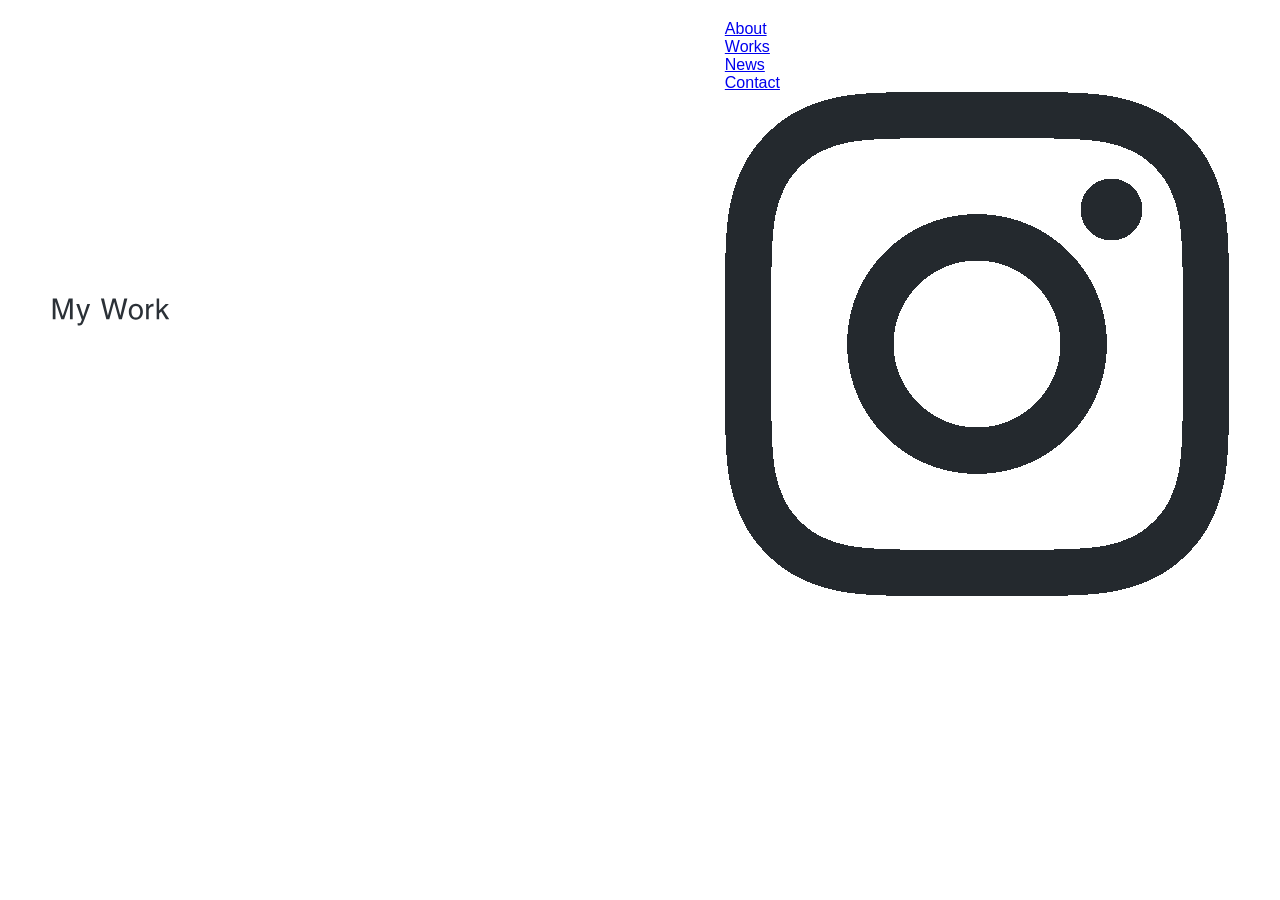
==== 模写コーディング７/index.html @ 6f384d01 "Add files via upload" ====
<!DOCTYPE html>
<html lang="ja">
  <head>
    <meta charset="utf-8">
    <title>My Work - Portfolio</title>
    <meta name="description" content="テキストテキストテキストテキストテキストテキストテキストテキスト">
    <meta name="viewport" content="width=device-width, initial-scale=1">
    <link rel="stylesheet" href="style.css">
  </head>

  <body>
    <header>
      <h1 class="site-title"><a href="index.html"><img src="img/logo.svg" alt="My Work"></a></h1>
      <nav>
        <ul>
          <li><a href="#about">About</a></li>
          <li><a href="#works">Works</a></li>
          <li><a href="#news">News</a></li>
          <li><a href="#contact">Contact</a></li>
          <li>
            <a href="https://www.instagram.com/" target="_blank">
              <img class="icon" src="./img/icon-instagram.png" alt="インスタグラム">
            </a>
          </li>
        </ul>
      </nav>
    </header>
---- 模写コーディング７/style.css ----
@charset "UTF-8";

* {
  margin: 0;
  padding: 0;
  box-sizing: border-box;
}

ul {
  list-style: none;
}

img {
  max-width: 100%;
  vertical-align: bottom;
}

body {
  font-family: Arial, sans-serif;
  color: #333;
}


/* ヘッダー */
header {
  display: flex;
  justify-content: space-between;
  align-items: center;
  padding: 20px 4%;
}
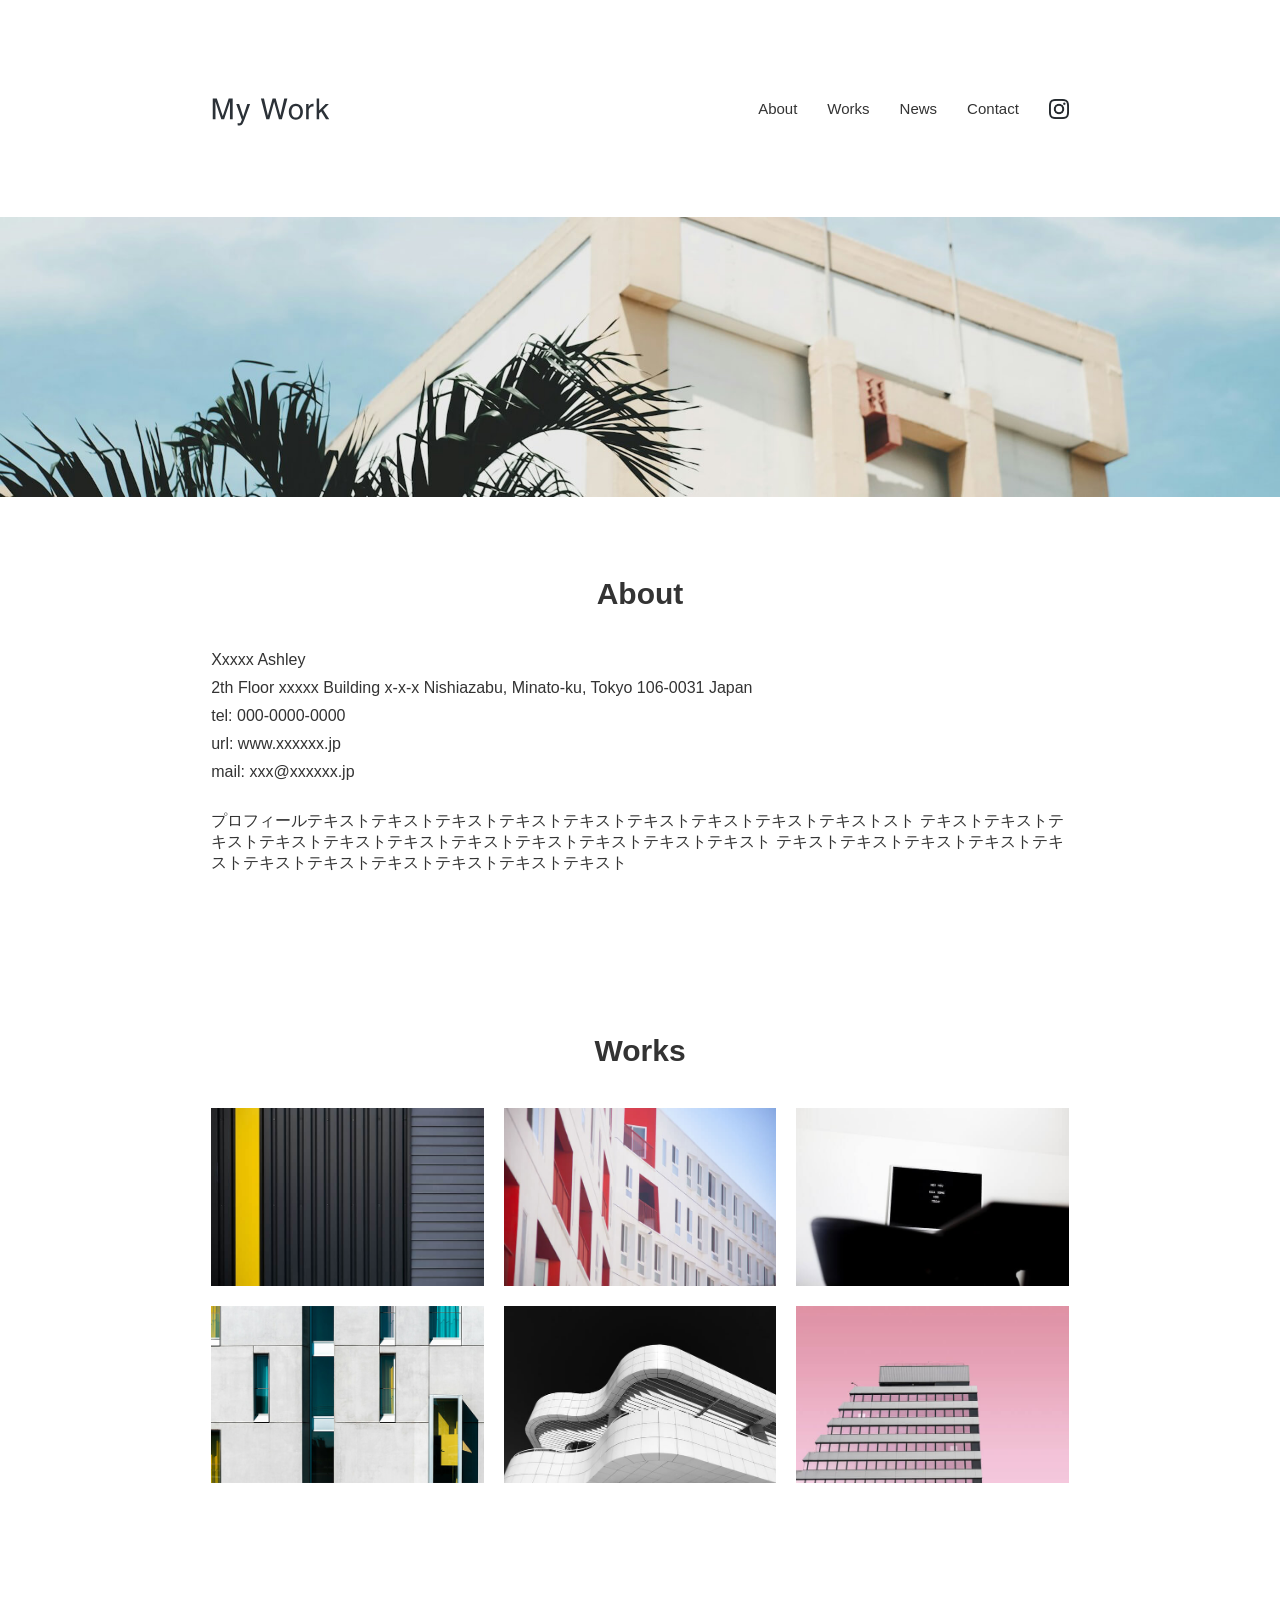
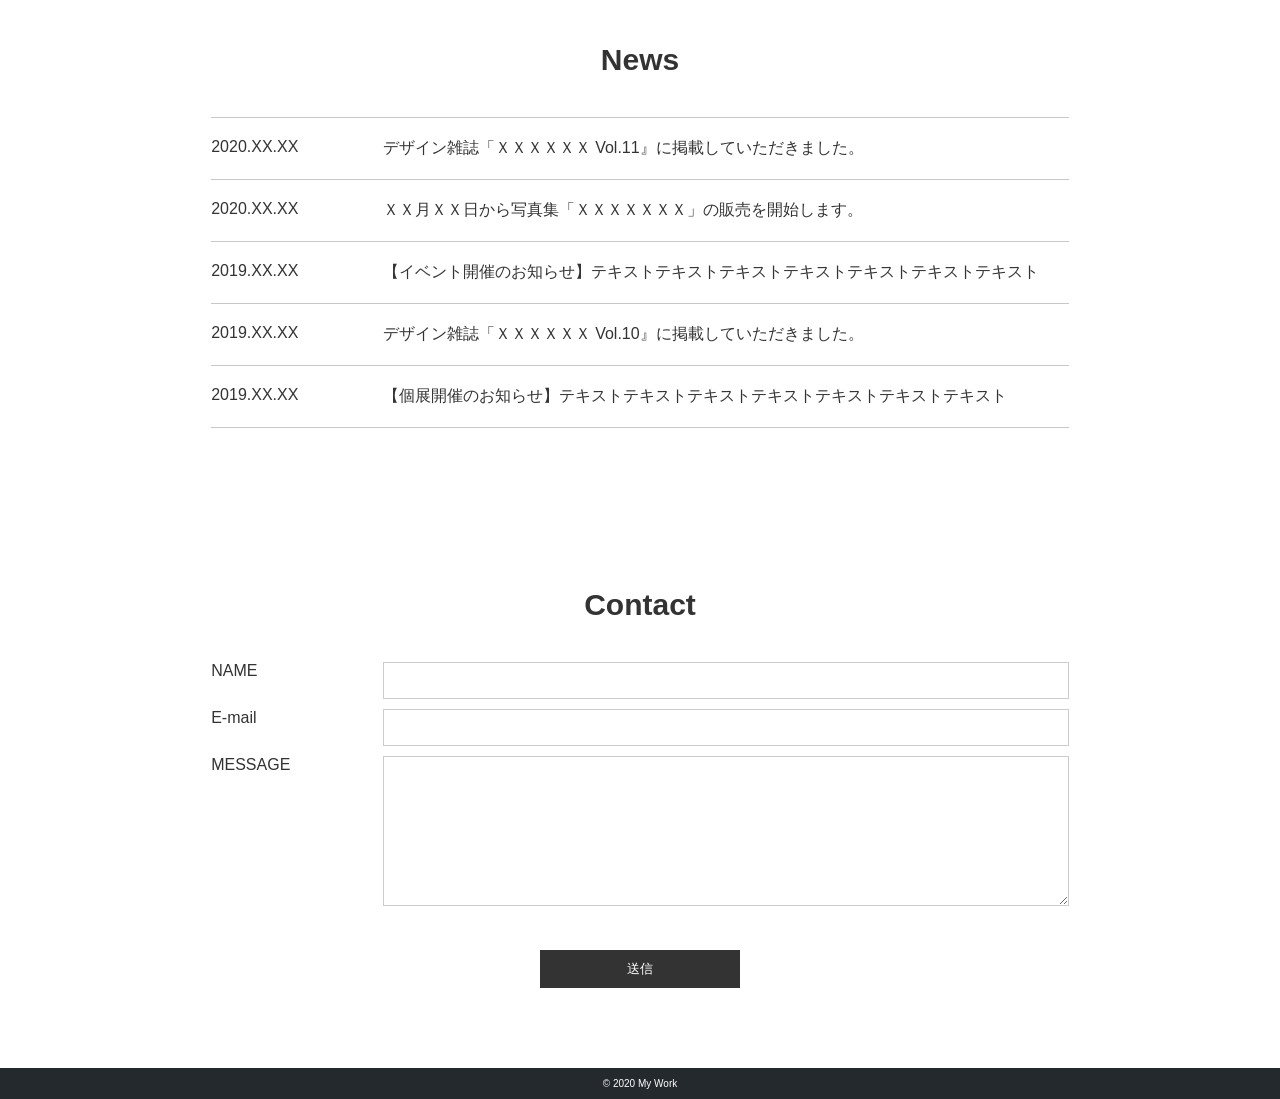
==== commit 48fd20a0: "Add files via upload" ====
--- a/模写コーディング７/index.html
+++ b/模写コーディング７/index.html
@@ -2,28 +2,106 @@
 <html lang="ja">
   <head>
     <meta charset="utf-8">
-    <title>My Work - Portfolio</title>
-    <meta name="description" content="テキストテキストテキストテキストテキストテキストテキストテキスト">
-    <meta name="viewport" content="width=device-width, initial-scale=1">
+    <title>My Work</title>
+    <meta name="description" content="ホームページ">
+    <meta name="viewport" content="width=device-width, initial-scale=1.0">
     <link rel="stylesheet" href="style.css">
   </head>
 
   <body>
     <header>
-      <h1 class="site-title"><a href="index.html"><img src="img/logo.svg" alt="My Work"></a></h1>
-      <nav>
+  <div class="header-inner">
+    <h1 class="site-title">
+      <a href="index.html"><img src="img/logo.svg" alt="My Work"></a>
+    </h1>
+    <nav>
+      <ul>
+        <li><a href="#about">About</a></li>
+        <li><a href="#works">Works</a></li>
+        <li><a href="#news">News</a></li>
+        <li><a href="#contact">Contact</a></li>
+        <li>
+          <a href="https://www.instagram.com/" target="_blank">
+            <img class="icon" src="img/icon-instagram.png" alt="インスタ">
+          </a>
+        </li>
+      </ul>
+    </nav>
+  </div>
+</header>
+
+    <main>
+      <div id="mainvisual">
+        <picture>
+          <source media="(max-width: 600px)" srcset="img/mainvisual-sp.jpg">
+          <img src="img/mainvisual-pc.jpg" alt="白い建物">
+        </picture>
+      </div>
+
+      <section id="about" class="wrapper">
+        <h2 class="sec-title">About</h2>
         <ul>
-          <li><a href="#about">About</a></li>
-          <li><a href="#works">Works</a></li>
-          <li><a href="#news">News</a></li>
-          <li><a href="#contact">Contact</a></li>
-          <li>
-            <a href="https://www.instagram.com/" target="_blank">
-              <img class="icon" src="./img/icon-instagram.png" alt="インスタグラム">
-            </a>
-          </li>
+          <li>Xxxxx Ashley</li>
+          <li>2th Floor xxxxx Building x-x-x Nishiazabu, Minato-ku, Tokyo 106-0031 Japan</li>
+          <li>tel: 000-0000-0000</li>
+          <li>url: www.xxxxxx.jp</li>
+          <li>mail: xxx@xxxxxx.jp</li>
         </ul>
-      </nav>
-    </header>
+        <p>
+          プロフィールテキストテキストテキストテキストテキストテキストテキストテキストテキストスト
+          テキストテキストテキストテキストテキストテキストテキストテキストテキストテキストテキスト
+          テキストテキストテキストテキストテキストテキストテキストテキストテキストテキストテキスト
+        </p>
+      </section>
 
-    +      <section id="works" class="wrapper">
+        <h2 class="sec-title">Works</h2>
+        <ul>
+          <li><img src="img/works1.jpg" alt="テキストテキストテキスト"></li>
+          <li><img src="img/works2.jpg" alt="テキストテキストテキスト"></li>
+          <li><img src="img/works3.jpg" alt="テキストテキストテキスト"></li>
+          <li><img src="img/works4.jpg" alt="テキストテキストテキスト"></li>
+          <li><img src="img/works5.jpg" alt="テキストテキストテキスト"></li>
+          <li><img src="img/works6.jpg" alt="テキストテキストテキスト"></li>
+        </ul>
+      </section>
+
+      <section id="news" class="wrapper">
+        <h2 class="sec-title">News</h2>
+        <dl>
+          <dt>2020.XX.XX</dt>
+          <dd>デザイン雑誌「ＸＸＸＸＸＸ Vol.11』に掲載していただきました。</dd>
+          <dt>2020.XX.XX</dt>
+          <dd>ＸＸ月ＸＸ日から写真集「ＸＸＸＸＸＸＸ」の販売を開始します。</dd>
+          <dt>2019.XX.XX</dt>
+          <dd>【イベント開催のお知らせ】テキストテキストテキストテキストテキストテキストテキスト</dd>
+          <dt>2019.XX.XX</dt>
+          <dd>デザイン雑誌「ＸＸＸＸＸＸ Vol.10』に掲載していただきました。</dd>
+          <dt>2019.XX.XX</dt>
+          <dd>【個展開催のお知らせ】テキストテキストテキストテキストテキストテキストテキスト</dd>
+        </dl>
+      </section>
+
+      <section id="contact" class="wrapper">
+        <h2 class="sec-title">Contact</h2>
+        <form action="#" method="post">
+          <dl>
+            <dt><label for="name">NAME</label></dt>
+            <dd><input type="text" id="name" name="your-name"></dd>
+            <dt><label for="email">E-mail</label></dt>
+            <dd><input type="email" id="email" name="your-email"></dd>
+            <dt><label for="message">MESSAGE</label></dt>
+            <dd><textarea id="message" name="your-message"></textarea></dd>
+          </dl>
+          <div class="button"><input type="submit" value="送信"></div>
+        </form>
+      </section>
+    </main>
+
+    <footer>
+      <p>&copy; 2020 My Work</p>
+    </footer>
+
+  </body>
+
+</html>
--- a/模写コーディング７/style.css
+++ b/模写コーディング７/style.css
@@ -1,5 +1,4 @@
-@charset "UTF-8";
-
+/* リセット */
 * {
   margin: 0;
   padding: 0;
@@ -20,11 +19,176 @@
   color: #333;
 }
 
+/* 共通 */
+.wrapper {
+  max-width: 960px;
+  margin: 0 auto;
+  padding: 80px 4%;
+}
+
+.sec-title {
+  font-size: 30px;
+  text-align: center;
+  margin-bottom: 40px;
+}
 
 /* ヘッダー */
+/* ヘッダー全体 */
 header {
+  width: 100%;
+  background: #fff;
+}
+
+.header-inner {
+  max-width: 960px;
+  margin: 0 auto;
+  padding: 90px 4%;
   display: flex;
   justify-content: space-between;
   align-items: center;
-  padding: 20px 4%;
 }
+
+.site-title img {
+  width: 120px;
+}
+
+nav ul {
+  display: flex;
+  align-items: center;
+  gap: 30px;
+}
+
+nav a {
+  text-decoration: none;
+  color: #333;
+  font-size: 15px;
+}
+
+.icon {
+  width: 20px;
+}
+
+/* メインビジュアル */
+
+#mainvisual {
+  width: 100%;
+}
+
+#mainvisual img {
+  width: 100%;
+  max-width: 1920px;
+  height: auto
+  display: block;
+}
+
+/* About */
+#about ul {
+  margin-bottom: 30px;
+}
+
+#about li {
+  margin-bottom: 10px;
+}
+
+/* Works */
+#works ul {
+  display: grid;
+  grid-template-columns: repeat(3, 1fr);
+  gap: 20px;
+}
+
+
+/* News */
+
+#news dl {
+  display: flex;
+  flex-wrap: wrap;
+  border-top: 1px solid #c8c8c8;
+}
+
+#news dt {
+  width: 20%;
+  padding: 20px 0;
+  border-bottom: 1px solid #c8c8c8;
+}
+
+#news dd {
+  width: 80%;
+  padding: 20px 0;
+  border-bottom: 1px solid #c8c8c8;
+}
+
+
+/* Contact */
+#contact dl {
+  display: flex;
+  flex-wrap: wrap;
+}
+
+#contact dt {
+  width: 20%;
+  margin-bottom: 10px;
+}
+
+#contact dd {
+  width: 80%;
+  margin-bottom: 10px;
+}
+
+input,
+textarea {
+  width: 100%;
+  padding: 10px;
+  border: 1px solid #ccc;
+}
+
+textarea {
+  height: 150px;
+}
+
+.button {
+  text-align: center;
+  margin-top: 30px;
+}
+
+.button input {
+  width: 200px;
+  background: #333;
+  color: #fff;
+  border: none;
+  padding: 10px;
+}
+
+
+/* フッター */
+footer {
+   background-color: #24292e;
+   color: #fff;
+  text-align: center;
+  padding: 10px;
+  font-size: 10px;
+}
+
+
+
+/* スマホ対応 */
+@media screen and (max-width: 600px) {
+  header {
+    flex-direction: column;
+  }
+
+  nav ul {
+    margin-top: 10px;
+  }
+
+  #works ul {
+    grid-template-columns: 1fr;
+  }
+
+  #news dt,
+  #news dd,
+  #contact dt,
+  #contact dd {
+    width: 100%;
+  }
+}
